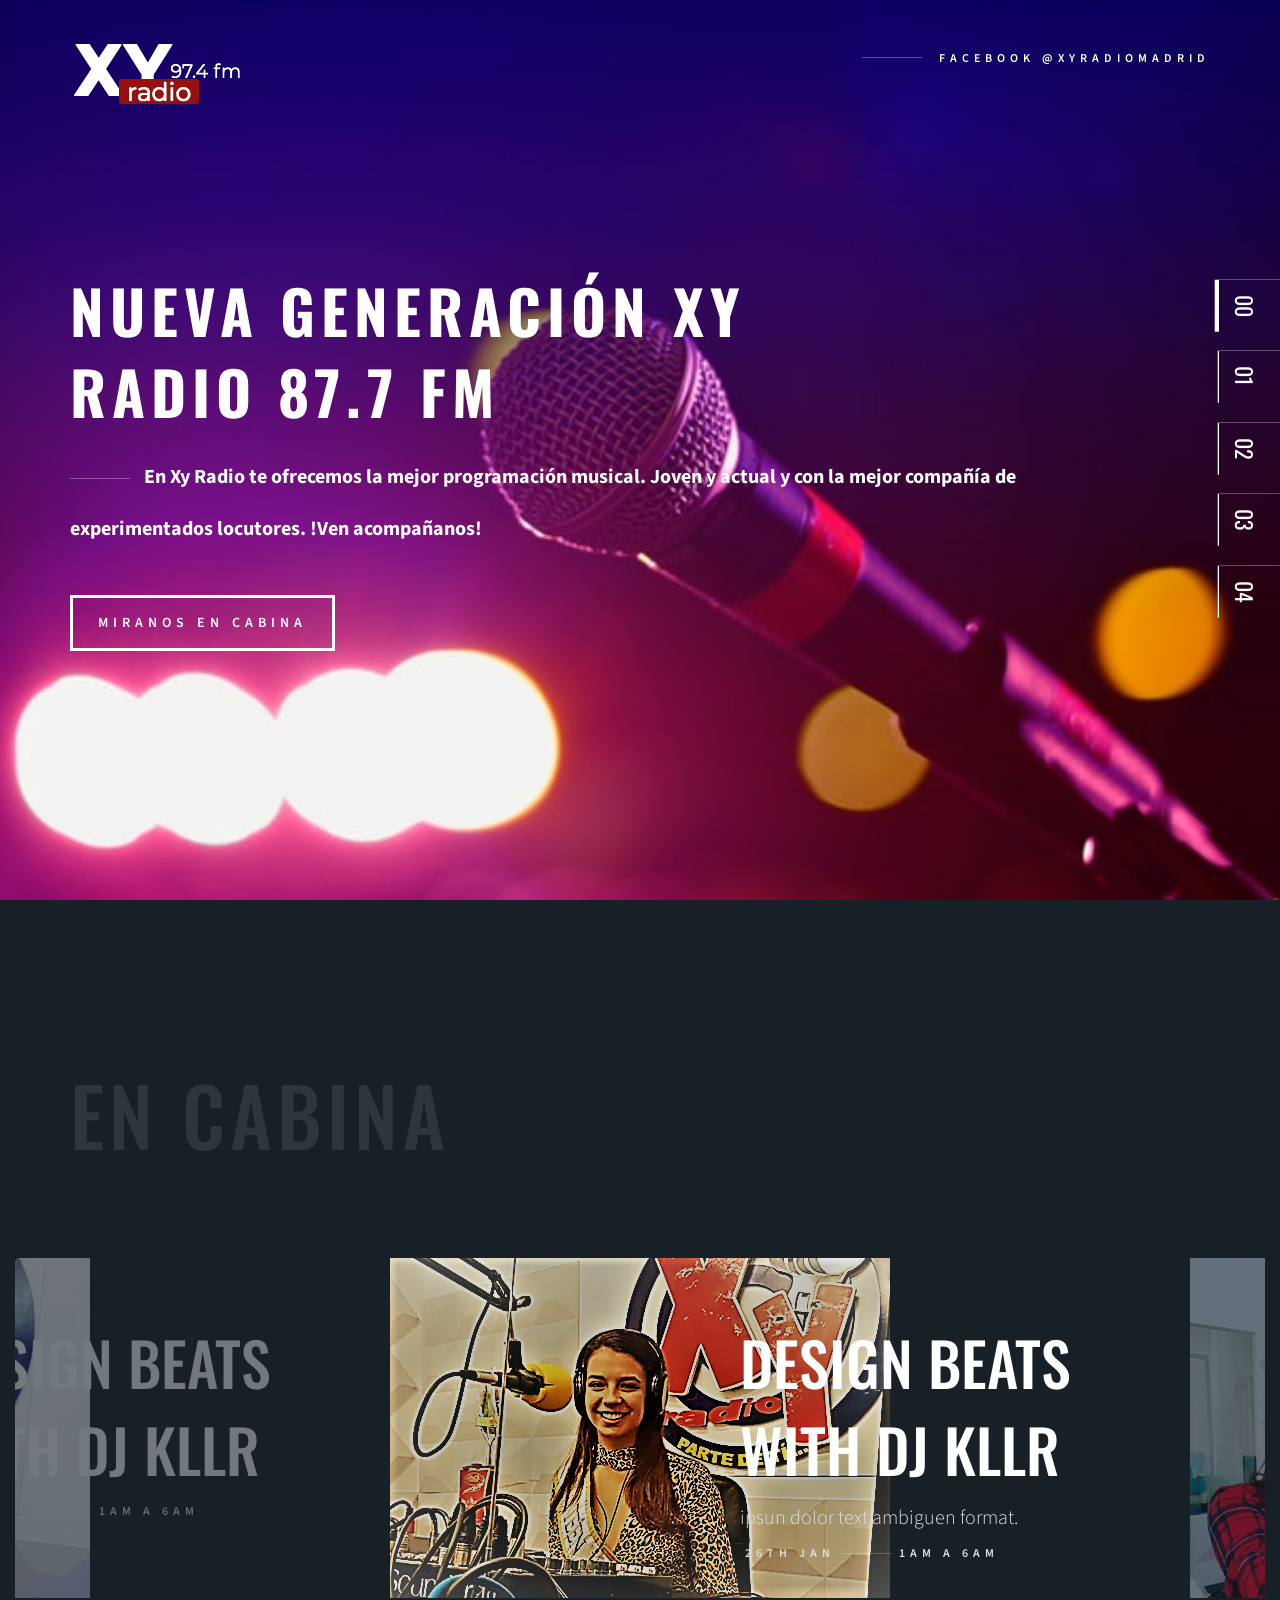
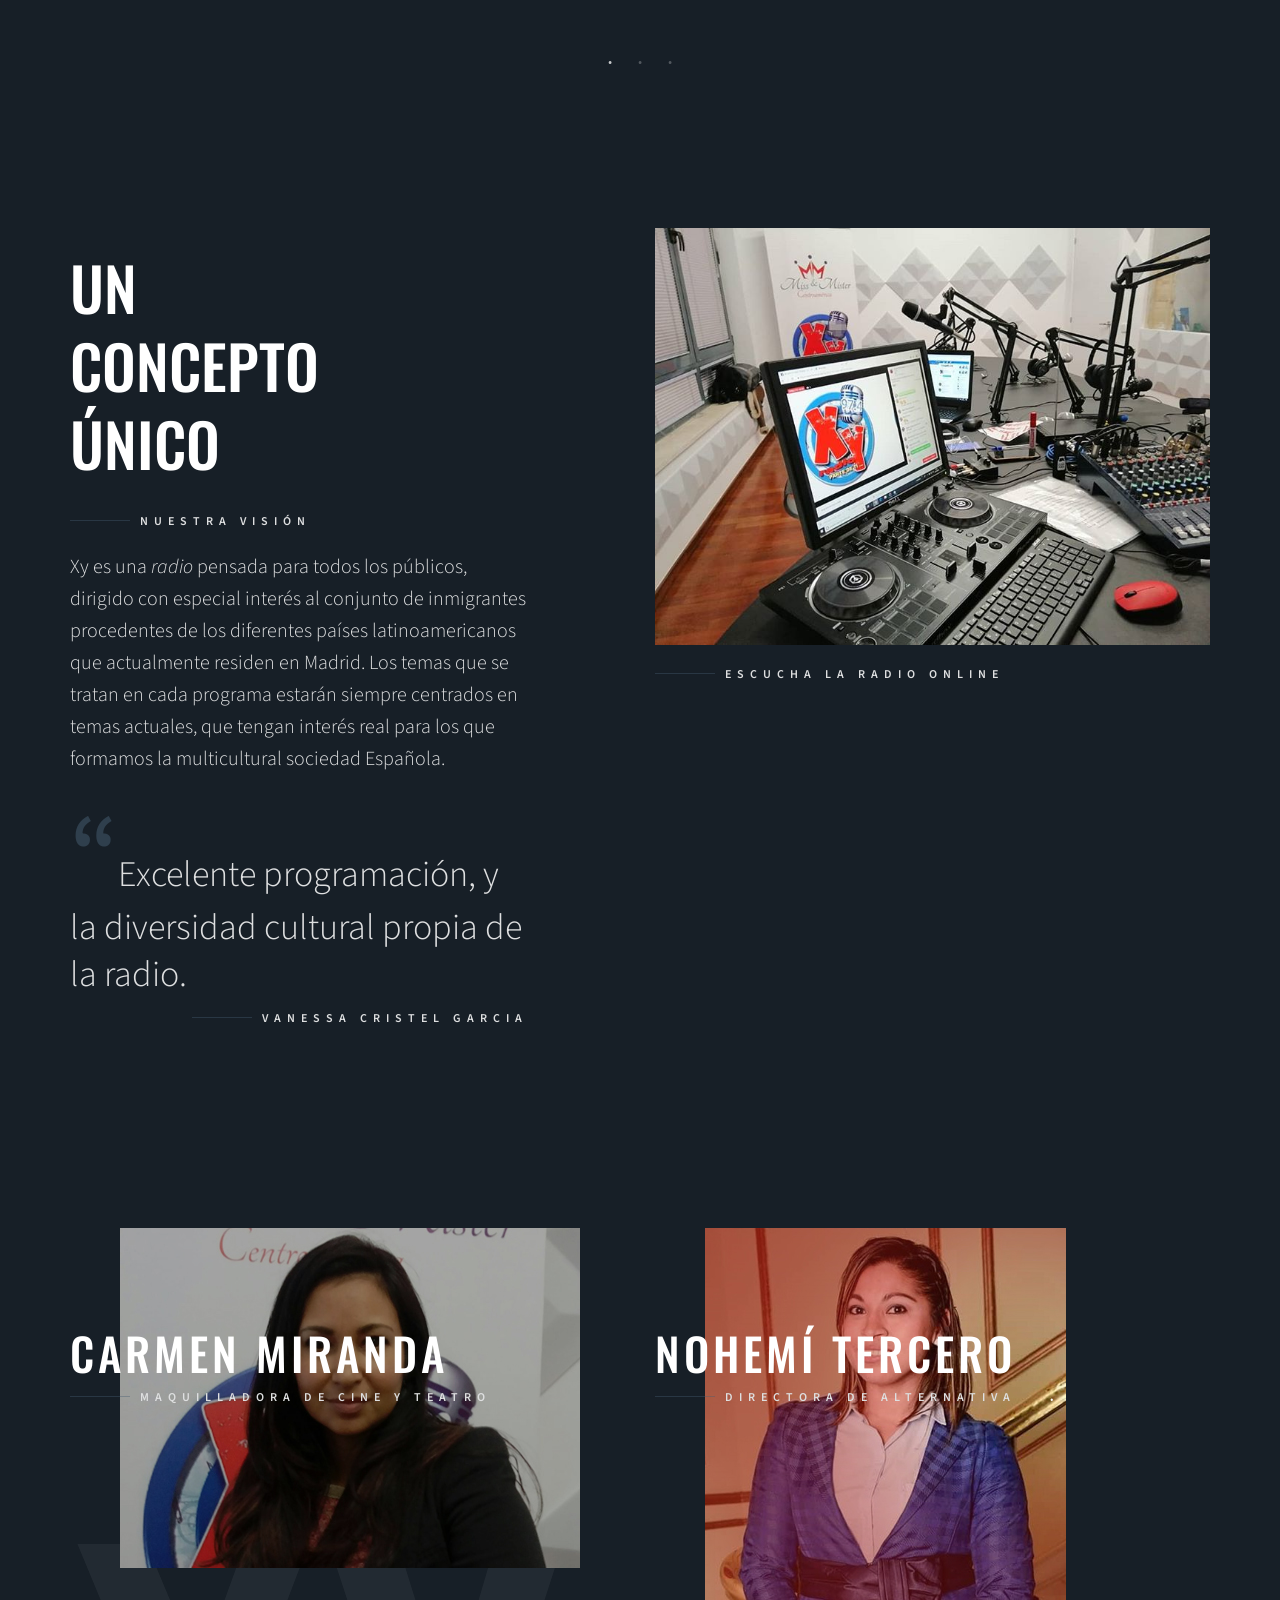
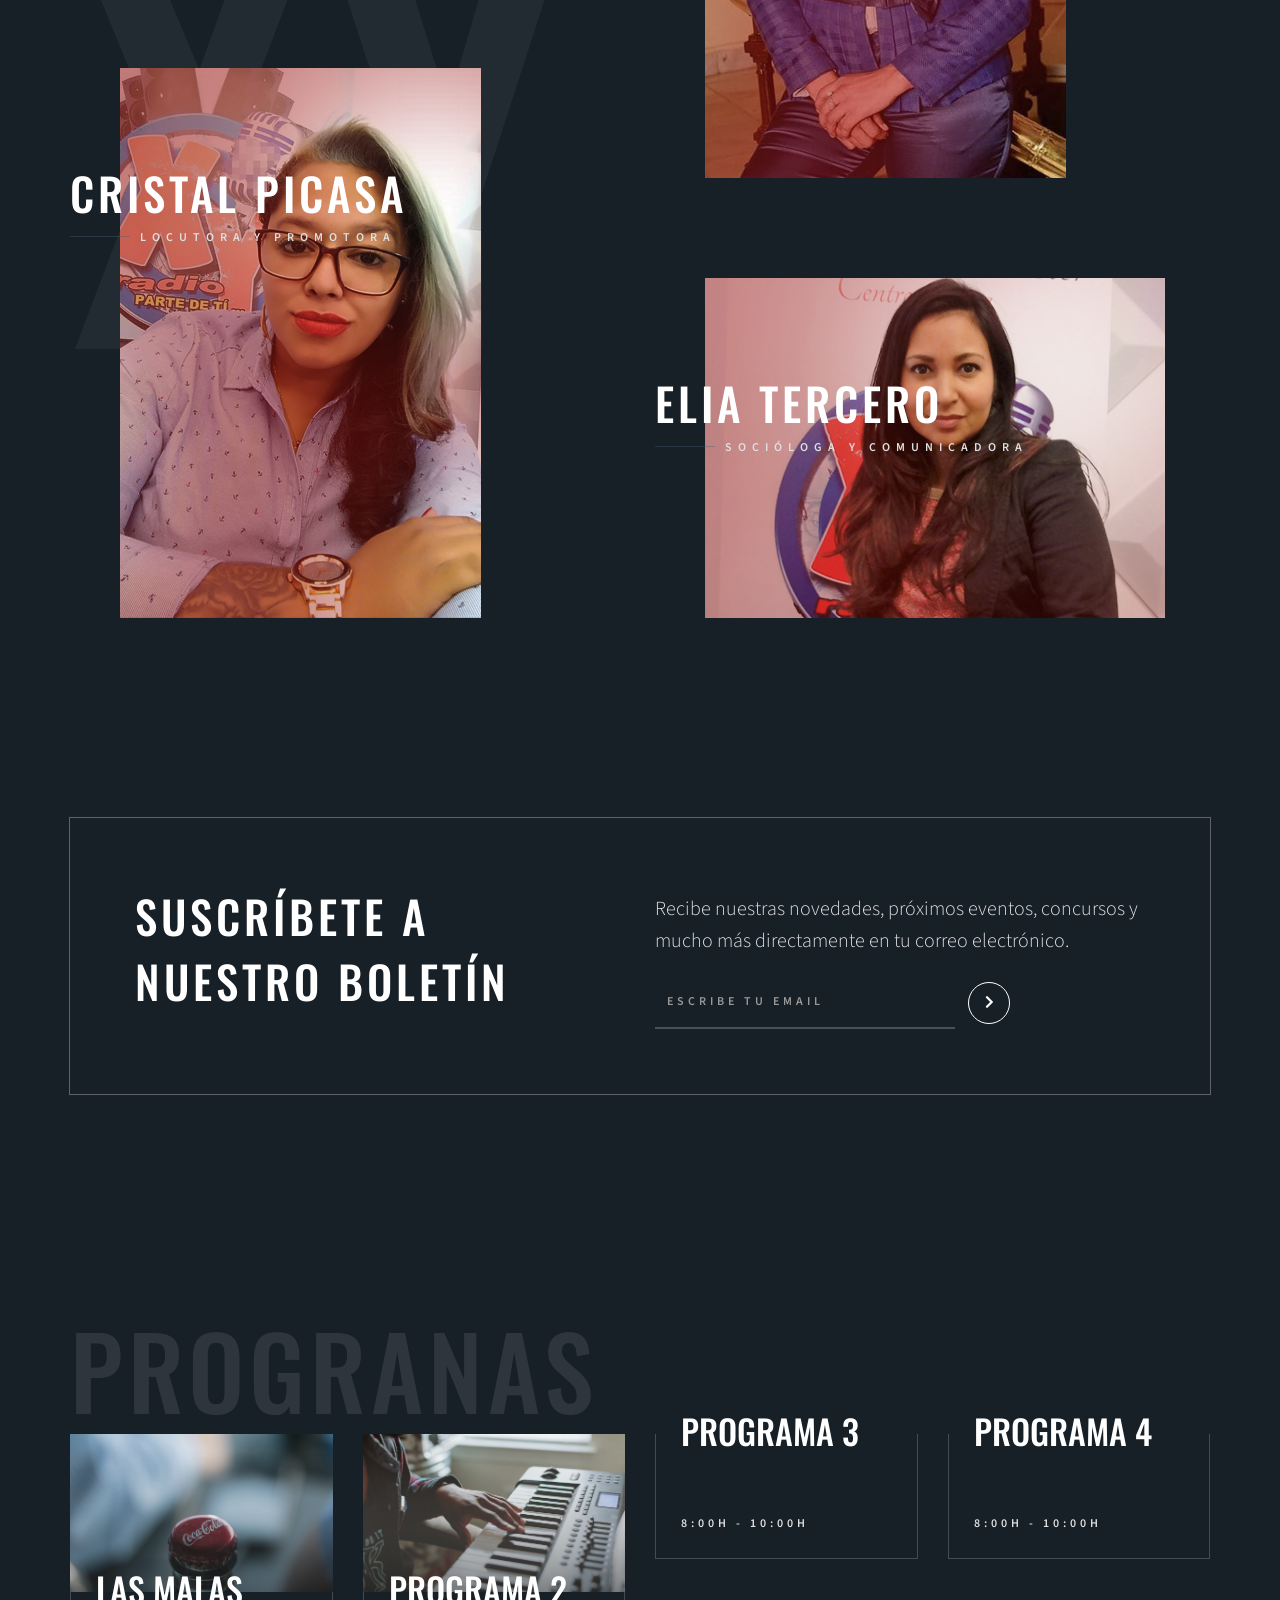
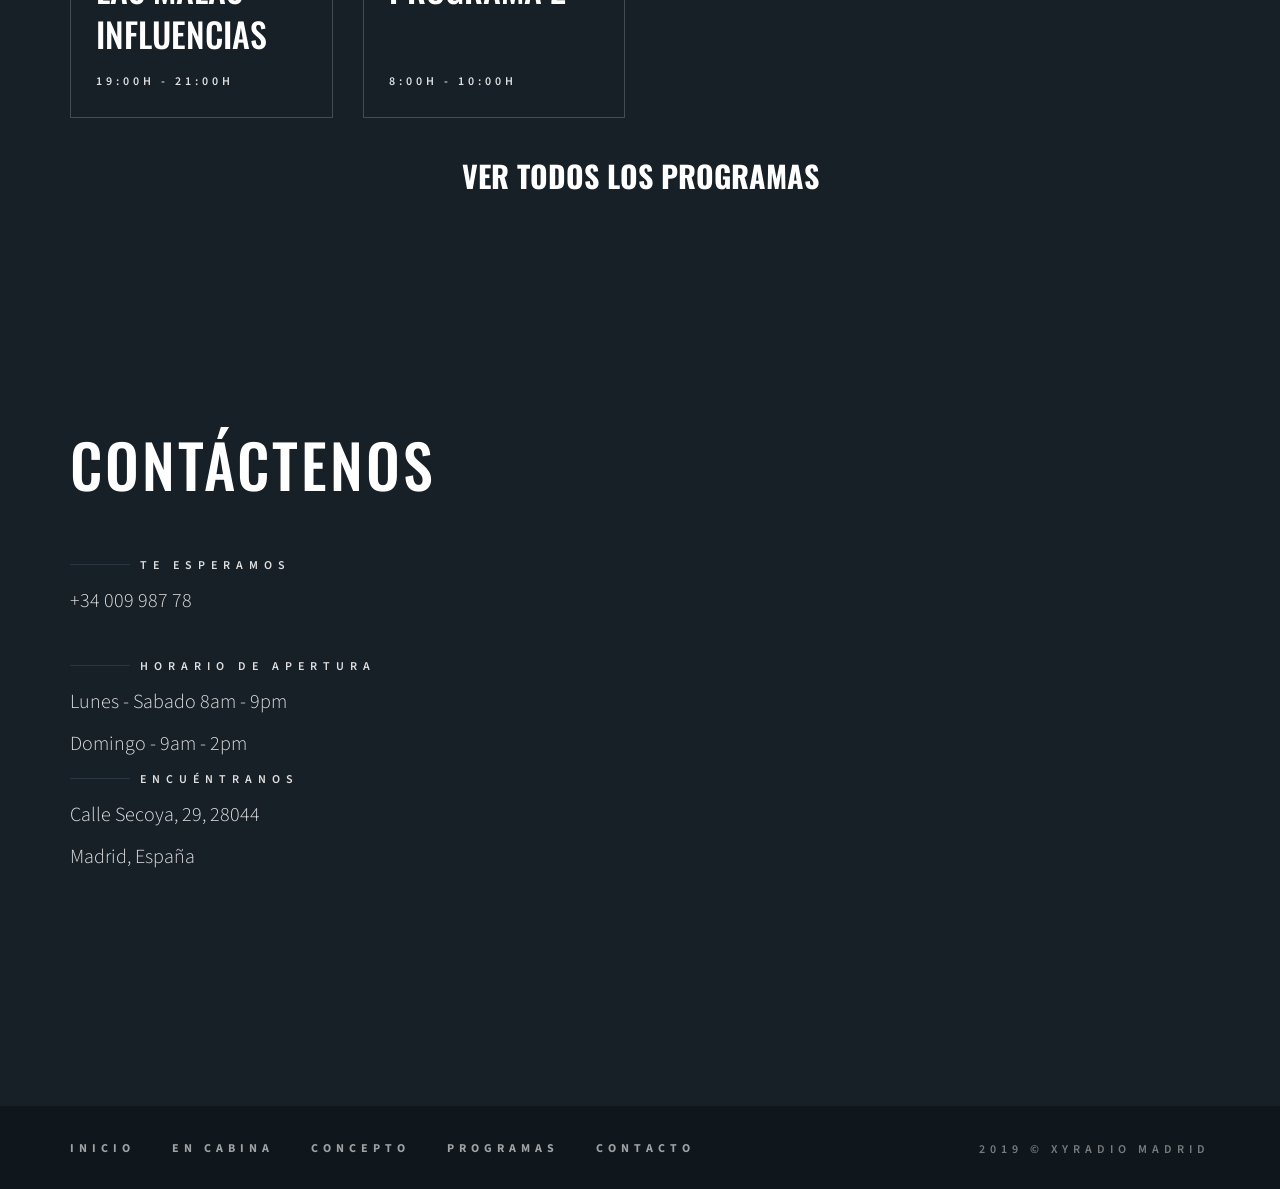
==== index.html @ 4d141efd "Xy Radio Rediseño Web" ====
<!DOCTYPE html>
<html lang="es">
<head>
  <meta charset="utf-8">
  <meta http-equiv="X-UA-Compatible" content="IE=edge">
  <meta name="viewport" content="width=device-width, initial-scale=1">
  <!-- The above 3 meta tags *must* come first in the head; any other head content must come *after* these tags -->

  <title>XY Radio Parte de tí</title>

  <!-- Favicon -->
  <link href="assets/favicon.ico" rel="shortcut icon" />
  <link href="assets/apple-touch-icon.png" rel="apple-touch-icon" />

  <!-- Fonts -->
  <link href="https://fonts.googleapis.com/css?family=Oswald%7CSource+Sans+Pro:300,400,600,700" rel="stylesheet" type="text/css" />
  <link rel="stylesheet" href="https://use.fontawesome.com/releases/v5.7.1/css/all.css" integrity="sha384-fnmOCqbTlWIlj8LyTjo7mOUStjsKC4pOpQbqyi7RrhN7udi9RwhKkMHpvLbHG9Sr" crossorigin="anonymous">

  <!-- CSS -->
  <link href="assets/vendor/bootstrap/css/bootstrap.min.css" rel="stylesheet" />
  <link href="assets/vendor/animsition/animsition.min.css" rel="stylesheet" />
  <link href="assets/vendor/slick/slick.css" rel="stylesheet" />
  <link href="assets/vendor/slick/slick-theme.css" rel="stylesheet" />

  <!-- Main CSS-->
  <link href="assets/css/style.css" rel="stylesheet" />

  <!-- HTML5 shim and Respond.js for IE8 support of HTML5 elements and media queries -->
  <!-- WARNING: Respond.js doesn't work if you view the page via file:// -->
  <!--[if lt IE 9]>
    <script src="https://oss.maxcdn.com/html5shiv/3.7.2/html5shiv.min.js"></script>
    <script src="https://oss.maxcdn.com/respond/1.4.2/respond.min.js"></script>
  <![endif]-->
</head>
<body>
<div class="animsition">

<div class="topbar">
  <div class="container">
    <div class="row">
      <div class="col-sm-4">
        <a href="index.html" class="current logo"><img src="assets/images/logo.png" class="scroll-reveal" alt="XY Radio Parte de tí" /></a>
      </div> <!-- /.col-md-4 -->

      <div class="col-sm-8">
        <a href="https://www.facebook.com/XyRadioMadrid" target="blank" class="next-event-top scroll-reveal">
          Facebook @XyRadioMadrid</a>
      </div> <!-- /.col-md-8 -->
    </div> <!-- /.row -->
  </div> <!-- /.container -->
</div> <!-- /.topbar -->


<nav id="nav-1" class="navbar-fixed-top">
  <ul class="sidebar-nav nav">
    <li>
      <a href="#intro">00</a>
    </li>
    <li>
      <a href="#events" data-scroll>01</a>
    </li>
    <li>
      <a href="#about" data-scroll>02</a>
    </li>
    <li>
      <a href="#news" data-scroll>03</a>
    </li>
    <li>
      <a href="#contact" data-scroll>04</a>
    </li>
  </ul>
</nav>


<section id="intro" class="intro-2" data-parallax="scroll" data-image-src="assets/images/XYRadio-11.jpeg">

  <div class="content">
    <div class="container">
      <h1 class="scroll-reveal">Nueva Generación Xy Radio 87.7 FM</h1>
      <p class="scroll-reveal">
        
        <strong>En Xy Radio te ofrecemos la mejor programación musical. Joven y actual y con la mejor compañía de <br> experimentados locutores. !Ven acompañanos!</strong>

    </p>
      <a href="#events" class="btn btn-home scroll-reveal">Miranos en cabina</a>
    </div> <!-- /.container -->
  </div> <!-- /.content -->

</section> <!-- /#intro -->



<section id="events" class="events-1">

  <div class="container scroll-reveal">
    <h2>En Cabina</h2>
  </div> <!-- /.container -->

  <div class="container-fluid">

    <div class="slider scroll-reveal">

      <div class="slide">
        <div class="event-wrapper">
          <a href="event.html"><img src="assets/images/event1.png" class="img-responsive" alt="" /></a>
          <div class="content">
            <a href="event.html"><h3>Design beats with DJ KLLR</h3></a>
            
            <p> ipsun dolor text ambiguen format.</p>
            
            <p class="date">26th JAN <span></span> 1AM a 6AM</p>
          </div> <!-- /.content -->
        </div> <!-- /.event-wrapper -->
      </div> <!-- /.slide -->

      <div class="slide">
        <div class="event-wrapper">
          <a href="event.html"><img src="assets/images/event2.png" class="img-responsive" alt="" /></a>
          <div class="content">
            <a href="event.html"><h3>Design beats with DJ KLLR</h3></a>
            <p class="date">26th JAN <span></span> 1AM a 6AM</p>
          </div> <!-- /.content -->
        </div> <!-- /.event-wrapper -->
      </div> <!-- /.slide -->

      <div class="slide">
        <div class="event-wrapper">
          <a href="event.html"><img src="assets/images/event3.png" class="img-responsive" alt="" /></a>
          <div class="content">
            <a href="event.html"><h3>Design beats with DJ KLLR</h3></a>
            <p class="date">26th JAN <span></span> 1AM a 6AM</p>
          </div> <!-- /.content -->
        </div> <!-- /.event-wrapper -->
      </div> <!-- /.slide -->

    </div> <!-- /.slider -->

  </div> <!-- /.container-fluid -->
</section> <!-- /#events -->

<section id="about" class="about-1">

  <div class="container">

    <div class="about-intro">
      <div class="row">

        <div class="col-lg-5 col-md-6">
          <h3 class="scroll-reveal">Un concepto único</h3>
          <p class="subtitle scroll-reveal">Nuestra Visión</p>
          <p class="text scroll-reveal">
            
              Xy es una  <em>radio</em> pensada para todos los públicos, dirigido con especial interés al conjunto de inmigrantes procedentes de los diferentes países latinoamericanos que actualmente residen en Madrid. Los temas que se tratan en cada programa estarán siempre centrados en temas actuales, que tengan interés real para los que formamos la multicultural sociedad Española. 
          

              
          </p>
          <p class="quote scroll-reveal"><span>“</span>Excelente programación, y la diversidad cultural propia de la radio. </p>
          <p class="subtitle text-right scroll-reveal">Vanessa Cristel Garcia</p>
        </div> <!-- /.col-md-6 -->

        <div class="col-lg-6 col-lg-offset-1 col-md-6">
          <img src="assets/images/Cabina-xy-radio.jpg" class="img-responsive scroll-reveal" alt="" />
<br/>

          <p class="subtitle scroll-reveal">Escucha la Radio Online</p>
          <p class="scroll-reveal">

            <!--Script Radio-->

           

<!-- BEGINS: AUTO-GENERATED MUSES RADIO PLAYER CODE -->
<script type="text/javascript" src="https://hosted.muses.org/mrp.js"></script>
<script type="text/javascript">
MRP.insert({
'url':'http://37.59.121.120:9830/stream',
'codec':'mp3',
'volume':65,
'autoplay':true,
'jsevents':true,
'buffering':0,
'title':'Xy Radio',
'welcome':'Parte de tí',
'wmode':'transparent',
'skin':'xavi',
'width':250,
'height':95
});
</script>
<!-- ENDS: AUTO-GENERATED MUSES RADIO PLAYER CODE -->




            <!--fin script radio-->
          </p>
        </div> <!-- /.col-md-6 -->

      </div> <!-- /.row -->
    </div> <!-- /.about-intro -->


    <div class="staff">

      <h2 class="background-text scroll-reveal">XY</h2>

      <div class="row">
        <div class="col-sm-6">

          <div class="staff-member">
            <img src="assets/images/staff1.jpg" class="img-responsive scroll-reveal" alt="" />
            <div class="content scroll-reveal">
              <h3>Carmen Miranda</h3>
              <p class="subtitle">Maquilladora de cine y teatro</p>
              <ul class="social list-inline list-unstyled">
                <li><a href="#"><i class="fa fa-facebook"></i></a></li>
                <li><a href="#"><i class="fa fa-twitter"></i></a></li>
                <li><a href="#"><i class="fa fa-instagram"></i></a></li>
              </ul>
            </div> <!-- /.content -->
          </div> <!-- /.staff-member -->

          <div class="staff-member">
            <img src="assets/images/staff3.jpg" class="img-responsive scroll-reveal" alt="" />
            <div class="content scroll-reveal">
              <h3>Cristal Picasa</h3>
              <p class="subtitle">Locutora y promotora</p>
              <ul class="social list-inline list-unstyled">
                <li><a href="#"><i class="fa fa-facebook"></i></a></li>
                <li><a href="#"><i class="fa fa-twitter"></i></a></li>
                <li><a href="#"><i class="fa fa-instagram"></i></a></li>
              </ul>
            </div> <!-- /.content -->
          </div> <!-- /.staff-member -->

        </div> <!-- /.col-sm-6 -->

        <div class="col-sm-6">

          <div class="staff-member">
            <img src="assets/images/staff2.jpg" class="img-responsive scroll-reveal" alt="" />
            <div class="content scroll-reveal">
              <h3>Nohemí Tercero</h3>
              <p class="subtitle">Directora de  Alternativa</p>
              <ul class="social list-inline list-unstyled">
                <li><a href="#"><i class="fa fa-facebook">.</i></a></li>
                <li><a href="#"><i class="fa fa-twitter"></i></a></li>
                <li><a href="#"><i class="fa fa-instagram"></i></a></li>
              </ul>
            </div> <!-- /.content -->
          </div> <!-- /.staff-member -->

          <div class="staff-member">
            <img src="assets/images/staff4.jpg" class="img-responsive scroll-reveal" alt="" />
            <div class="content scroll-reveal">
              <h3>Elia Tercero</h3>
              <p class="subtitle">Socióloga y comunicadora</p>
              <ul class="social list-inline list-unstyled">
                <li><a href="#"><i class="fa fa-facebook"></i></a></li>
                <li><a href="#"><i class="fa fa-twitter"></i></a></li>
                <li><a href="#"><i class="fa fa-instagram"></i></a></li>
              </ul>
            </div> <!-- /.content -->
          </div> <!-- /.staff-member -->

        </div> <!-- /.col-sm-6 -->

      </div> <!-- /.row -->

    </div> <!-- /.staff -->
  </div> <!-- /.container -->
</section> <!-- /#about -->



<div class="container">
  <div class="newsletter">
    <div class="row">

      <div class="col-md-6">
        <h3 class="scroll-reveal">Suscríbete a nuestro boletín</h3>
      </div> <!-- /.col-md-6 -->

      <div class="col-md-6">
        <div class="content scroll-reveal">
          <p>Recibe nuestras novedades, próximos eventos, concursos y mucho más directamente en tu correo electrónico.  </p>
          <form class="form-inline">
            <input type="email" class="form-control" id="email" placeholder="Escribe tu email">
            <button class="btn btn-circle"><i class="fa fa-chevron-right"></i></button>
          </form>
        </div> <!-- /.content -->
      </div> <!-- /.col-md-6 -->

    </div> <!-- /.row -->
  </div> <!-- /.newsletter -->
</div> <!-- /.container -->



<section id="news">
  <div class="container">

    <h2 class="scroll-reveal">Progranas</h2>

    <div class="row">

      <div class="col-md-3 col-sm-6">
        <div class="news-post">
          <a href="single-post.html"><img src="assets/images/news1.jpg" class="img-responsive scroll-reveal" alt="" /></a>
          <div class="content scroll-reveal">
            <h3><a href="single-post.html">Las Malas Influencias</a></h3>
            <!--<p class="text">Banjo tote bag bicycle rights, High Life sartorial cray craft beer whatever street art fap.</p>-->
            <p class="date">19:00H - 21:00H</p>
          </div> <!-- /.post-content -->
        </div> <!-- /.news-post -->
      </div> <!-- /.col-md-3 -->

      <div class="col-md-3 col-sm-6">
        <div class="news-post">
          <a href="single-post.html"><img src="assets/images/news2.jpg" class="img-responsive scroll-reveal" alt="" /></a>
          <div class="content scroll-reveal">
            <h3><a href="single-post.html">Programa 2</a></h3>
            <!--<p class="text">Banjo tote bag bicycle rights, High Life sartorial cray craft beer whatever street art fap.</p>-->
            <p class="date">8:00H - 10:00H</p>
          </div> <!-- /.post-content -->
        </div> <!-- /.news-post -->
      </div> <!-- /.col-md-3 -->

      <div class="col-md-3 col-sm-6">
        <div class="news-post">
          <a href="single-post.html"><img src="assets/images/news3.jpg" class="img-responsive scroll-reveal" alt="" /></a>
          <div class="content scroll-reveal">
            <h3><a href="single-post.html">Programa 3</a></h3>
            <!--<p class="text">Banjo tote bag bicycle rights, High Life sartorial cray craft beer whatever street art fap.</p>-->
            <p class="date">8:00H - 10:00H</p>
          </div> <!-- /.post-content -->
        </div> <!-- /.news-post -->
      </div> <!-- /.col-md-3 -->

      <div class="col-md-3 col-sm-6">
        <div class="news-post">
          <a href="single-post.html"><img src="assets/images/news4.jpg" class="img-responsive scroll-reveal" alt="" /></a>
          <div class="content scroll-reveal">
            <h3><a href="single-post.html">Programa 4</a></h3>
            <!--<p class="text">Banjo tote bag bicycle rights, High Life sartorial cray craft beer whatever street art fap.</p>-->
            <p class="date">8:00H - 10:00H</p>
          </div> <!-- /.post-content -->
        </div> <!-- /.news-post -->
      </div> <!-- /.col-md-3 -->
    </div> <!-- /.row -->
  </div> <!--/.container -->
  <p>&nbsp</p>
<p style=""><a class="mas-programas" href="#">Ver todos los programas</a></p> 

</section> <!-- /#news -->



<section id="contact">
  <div class="container">

    <h2 class="scroll-reveal">Contáctenos</h2>

    <div class="row">

      <div class="col-lg-4 col-md-5">

        <div class="contact-info scroll-reveal">
          <p class="subtitle">Te esperamos</p>
          <p><hola@xyradio class="es"></hola@xyradio></p>
          <p>+34 009 987 78</p>
          <ul class="social list-inline list-unstyled">
            <li><a href="#"><i class="fa fa-facebook"></i></a></li>
            <li><a href="#"><i class="fa fa-twitter"></i></a></li>
            <li><a href="#"><i class="fa fa-instagram"></i></a></li>
          </ul>
        </div> <!-- /.contact-info -->

        <div class="contact-info scroll-reveal">
          <p class="subtitle">Horario de apertura</p>
          <p>Lunes - Sabado   8am - 9pm</p>
          <p>Domingo - 9am - 2pm</p>
        </div> <!-- /.contact-info -->

        <div class="contact-info scroll-reveal">
          <p class="subtitle">Encuéntranos</p>
          <p>Calle Secoya, 29, 28044</p>
          <p>Madrid, España</p>
        </div> <!-- /.contact-info -->

      </div> <!-- /.col-md-5 -->

      <div class="col-lg-8 col-md-7 scroll-reveal">
        <!-- Map -->
        <div id="map"></div>
      </div>

    </div> <!-- /.row -->
  </div> <!-- /.container -->
</section> <!-- /#contact -->


<footer>
  <div class="container">
    <div class="row">
      <div class="col-md-8">
        <ul class="list-inline list-unstyled scroll-reveal">
          <li><a href="#intro">Inicio</a></li>
          <li><a href="#events">En Cabina</a></li>
          <li><a href="#about">concepto</a></li>
          <li><a href="#news">Programas</a></li>
          <li><a href="#contact">Contacto</a></li>
        </ul>
      </div> <!-- /.col-md-8 -->
      <div class="col-md-4">
        <p class="copyright scroll-reveal">2019 &copy; XyRadio Madrid</p>
      </div> <!-- /.col-md-4 -->
    </div> <!-- /.row -->
  </div> <!-- /.container -->
</footer>

</div> <!-- /.animsition -->

<script src="assets/js/jquery-2.2.4.min.js"></script>
<script src="assets/vendor/animsition/animsition.min.js"></script>
<script src="assets/vendor/bootstrap/js/bootstrap.min.js"></script>
<script src="assets/vendor/scrollreveal/scrollreveal.min.js"></script>
<script src="assets/vendor/parallax/parallax.min.js"></script>
<script src="assets/vendor/jquery-smooth-scrolling/jquery.smoothscroll.min.js"></script>
<script src="assets/vendor/slick/slick.min.js"></script>
<script src="https://maps.googleapis.com/maps/api/js?key=&sensor=false&extension=.js"></script>
<script src="assets/js/map.js"></script>
<script src="assets/js/scripts.js"></script>

</body>
</html>
---- assets/css/style.css ----
/*
Template Name: BA:R
Theme URI: http://wearekllr.com/demos/ba-r
Author: KLLR
Author URI: http://themes.wearekllr.com/
Description: HTML template for bars, clubs and coffee-shops
Version: 1.0
Support: https://kllr.ticksy.com
*/
/*--------------------------------------------------------------
>>> TABLE OF CONTENTS:
----------------------------------------------------------------
01. Base
  01.1 Typography
  01.2 Buttons
  01.3 Forms
02. Components
  02.1 Generic
  02.2 Topbar
  02.3 Main Navigation
  02.4 Newsletter
03. Layout
  03.1 Intro
  03.2 Events
  03.3 About
  03.4 News
  03.5 Contact
  03.6 Footer
  03.7 Event Single
  03.8 Post Single
04. Media Queries
--------------------------------------------------------------*/
/*--------------------------------------------------------------
01. Base
--------------------------------------------------------------*/
body {
  background-color: #171f27; }

/*
* 01.1 Typography
*/
body {
  font-family: 'Source Sans Pro', sans-serif; }

h1, h2, h3 {
  color: #fff; }

p {
  color: #dedfe0; }

h1, h2 {
  font-family: 'Oswald', sans-serif;
  text-transform: uppercase; }

h1 {
  font-family: 'Oswald', sans-serif;
  font-size: 70px;
  font-weight: 700;
  letter-spacing: 6px;
  line-height: 90px; }

h2 {
  font-size: 100px;
  letter-spacing: 5px;
  opacity: 0.1; }

p {
  font-size: 20px;
  font-weight: 300;
  line-height: 1.6em; }

a:hover {
  text-decoration: none; }

.subtitle {
  font-size: 12px;
  font-weight: 600;
  text-transform: uppercase;
  letter-spacing: 6px; }
  .subtitle::before {
    background-color: #475d70;
    display: inline-block;
    content: "";
    width: 60px;
    height: 1px;
    margin-right: 10px;
    margin-bottom: 4px;
    opacity: 0.4; }

a {
  color: #fff;
  text-decoration: none; }

/*
* 01.2 Buttons
*/
.btn {
  font-size: 14px;
  font-weight: 600;
  letter-spacing: 5px;
  text-transform: uppercase;
  border-radius: 0;
  padding: 15px 25px;
  transition: all ease-in-out 300ms;
  -webkit-transition: all ease-in-out 300ms; }

.btn-home {
  background-color: transparent;
  border: 3px solid #fff; }
  .btn-home:hover {
    background-color: #fff;
    color: #171f27; }

.btn-event {
  background-color: #28CAD6;
  padding: 15px 30px;
  font-weight: 400; }

.btn-category {
  background-color: #28cad6;
  padding: 10px 20px;
  font-weight: 400px; }

.btn-circle {
  background-color: transparent;
  text-align: center;
  border-radius: 50%;
  border: 1px solid #fff;
  display: inline-block;
  width: 42px;
  height: 42px;
  padding: 10px 0 0 0; }
  .btn-circle i {
    color: #fff;
    font-size: 14px; }
  .btn-circle:hover {
    background-color: #fff; }
    .btn-circle:hover i {
      color: #171f27; }

/*
 * 01.3 Forms
 */
.form-control {
  color: #fff;
  font-size: 16px;
  background-color: transparent;
  border-radius: 0;
  -webkit-box-shadow: none;
  box-shadow: none; }

input.form-control {
  height: 52px; }

/*--------------------------------------------------------------
02. Components
--------------------------------------------------------------*/
/*
 * 02.1 Generic
 */
br {
  margin: 20px;
  display: block;
  line-height: 20px;
  content: ""; }

.slide {
  background-size: cover; }

/*
 * 02.2 Topbar
 */
.topbar {
  position: fixed;
  z-index: 1000;
  top: 40px;
  left: 0;
  right: 0; }

.next-event-top {
  font-size: 12px;
  font-weight: 600;
  letter-spacing: 5px;
  text-transform: uppercase;
  text-align: right;
  margin-top: 10px;
  display: block; }
  .next-event-top::before {
    background-color: #fff;
    display: inline-block;
    content: "";
    width: 60px;
    height: 1px;
    margin-right: 10px;
    margin-bottom: 4px;
    opacity: 0.3; }

a.next-event-top {
  text-shadow: 1px 1px 0 rgba(0, 0, 0, 0.15); }
  a.next-event-top:hover {
    color: #fff; }

/*
* 02.3 Main Navigation
*/
/* nav 1 */
#nav-1 {
  top: 30%;
  right: 0;
  left: auto; }

.sidebar-nav {
  right: 0;
  padding: 0; }
  .sidebar-nav li {
    -webkit-transform: rotate(90deg);
    transform: rotate(90deg); }

.sidebar-nav li a {
  font-family: 'Oswald', sans-serif;
  font-size: 22px;
  display: block;
  padding-left: 15px;
  padding-right: 15px;
  padding-top: 30px;
  padding-bottom: 10px;
  margin: 0;
  opacity: 0.4;
  box-shadow: 0 1px 0 0 #fff;
  -webkit-transition: box-shadow ease-in-out 150ms;
  transition: box-shadow ease-in-out 150ms; }

.sidebar-nav li a:hover,
.sidebar-nav li.active a {
  color: #fff;
  background-color: transparent;
  box-shadow: 0 4px 0 0 #fff;
  opacity: 1; }

.sidebar-nav li a:active,
.sidebar-nav li a:focus {
  text-decoration: none; }

/* nav 2 */
#nav-2 {
  background-color: transparent;
  border: none;
  text-align: center;
  position: absolute;
  z-index: 1000;
  left: 0;
  right: 0; }
  #nav-2 .navbar-nav > li > a {
    color: #fff;
    font-size: 12px;
    font-weight: 600;
    letter-spacing: 5px;
    text-transform: uppercase;
    transition: all ease-in-out 300ms;
    -webkit-transition: all ease-in-out 300ms; }
    #nav-2 .navbar-nav > li > a:hover {
      opacity: 0.6; }
  #nav-2 .nav > li > a {
    padding: 30px 25px; }
  #nav-2 .logo {
    margin-top: 40px;
    margin-bottom: 30px; }
  #nav-2 ul.nav.navbar-nav {
    border-top: 1px solid rgba(255, 255, 255, 0.2); }

@media (min-width: 768px) {
  #nav-2.navbar .navbar-nav {
    display: inline-block;
    float: none; }
  #nav-2.navbar .navbar-collapse {
    text-align: center; } }
/*
 * 02.4 Newsletter
 */
.newsletter {
  box-shadow: 0 0 0 1px rgba(255, 255, 255, 0.3);
  padding: 65px; }
  .newsletter h3 {
    color: #fff;
    font-family: 'Oswald', sans-serif;
    font-size: 45px;
    line-height: 1.45em;
    letter-spacing: 4px;
    text-transform: uppercase;
    margin: 0; }
  .newsletter p {
    margin-top: 10px;
    margin-bottom: 20px; }
  .newsletter .btn-circle {
    padding-top: 0;
    padding-left: 5px; }
  .newsletter .form-control {
    color: #fff;
    background-color: transparent;
    font-size: 12px;
    font-weight: 600;
    letter-spacing: 4px;
    text-transform: uppercase;
    border-radius: 0;
    border: none;
    border-bottom: 2px solid #45505b; }
    .newsletter .form-control:focus {
      box-shadow: none; }
  .newsletter input.form-control {
    width: 300px;
    margin-right: 10px; }

/*--------------------------------------------------------------
03. Layout
--------------------------------------------------------------*/
/*
* 03.1 Intro
*/
#intro {
  height: 100vh;
  position: relative; }

.intro-1 {
  background-size: cover;
  text-align: center;
  display: -webkit-box;
  display: -ms-flexbox;
  display: flex;
  display: -webkit-flex;
  -webkit-box-orient: vertical;
  -webkit-box-direction: normal;
  -ms-flex-direction: column;
  flex-direction: column; }
  .intro-1 h1 {
    font-size: 50px;
    line-height: 1.4em;
    margin-bottom: 30px; }
  .intro-1 .content {
    margin: auto auto;
    width: 80%; }
    .intro-1 .content p {
      color: #fff;
      width: 70%;
      margin-left: auto;
      margin-right: auto; }

.intro-2 {
  background-size: cover; }
  .intro-2 .content {
    position: relative;
    top: 50%;
    -webkit-transform: translateY(-50%);
    -ms-transform: translateY(-50%);
    transform: translateY(-50%); }
  .intro-2 h1 {
    font-size: 60px;
    line-height: 1.35em;
    width: 70%;
    margin-bottom: 30px; }
  .intro-2 p {
    color: #fff; }
    .intro-2 p:before {
      background-color: rgba(255, 255, 255, 0.3);
      display: inline-block;
      content: "";
      width: 60px;
      height: 1px;
      margin-right: 10px;
      margin-bottom: 4px; }
  .intro-2 .btn {
    margin-top: 40px; }

/*
* 03.2 Events
*/
#events {
  padding-top: 150px;
  padding-bottom: 50px;
  position: relative; }
  #events h2 {
    font-size: 80px;
    margin-bottom: 100px; }

.event-wrapper {
  position: relative; }
  .event-wrapper .content {
    width: 80%;
    position: absolute;
    top: 40px;
    right: -250px; }
  .event-wrapper h3 {
    font-family: 'Oswald', sans-serif;
    font-size: 60px;
    line-height: 1.45em;
    text-transform: uppercase; }
  .event-wrapper .date {
    font-size: 12px;
    font-weight: 600;
    letter-spacing: 5px;
    text-transform: uppercase;
    margin-left: 5px; }
    .event-wrapper .date span {
      background-color: rgba(255, 255, 255, 0.2);
      width: 50px;
      height: 1px;
      display: inline-block;
      margin-bottom: 3px; }
  .event-wrapper img {
    margin-bottom: 50px; }

/* slider */
.slick-slide {
  opacity: 0.4;
  margin-left: 150px;
  margin-right: 150px; }

.slick-slide.slick-current {
  opacity: 1; }

.slick-dots li.slick-active button:before {
  color: #fff; }

.slick-dots li button:before {
  color: #fff;
  font-size: 12px; }

/*
 * 03.3 About
 */
#about {
  padding-top: 100px;
  padding-bottom: 100px; }
  #about h2 {
    margin-bottom: 50px; }

.about-intro h3 {
  font-family: 'Oswald', sans-serif;
  color: #fff;
  font-size: 60px;
  line-height: 1.3em;
  text-transform: uppercase;
  width: 70%;
  margin-bottom: 30px; }
.about-intro .subtitle {
  margin-bottom: 20px; }
.about-intro .text {
  margin-bottom: 30px; }
.about-intro .quote {
  font-size: 36px;
  font-weight: 300;
  line-height: 1.3em; }
  .about-intro .quote span {
    color: #2f3f4D;
    font-size: 100px;
    font-weight: 600;
    line-height: 1em; }
.about-intro img {
  /*margin-top: 110px;
  margin-bottom: 60px;*/ }

/* staff */
.staff {
  position: relative;
  margin-top: 180px; }
  .staff .background-text {
    position: absolute;
    font-size: 500px;
    opacity: 0.05;
    top: 200px; }

.staff-member {
  position: relative; }
  .staff-member img {
    margin-bottom: 100px;
    padding-left: 50px; }
  .staff-member .content {
    position: absolute;
    top: 80px; }
  .staff-member h3 {
    color: #fff;
    font-family: 'Oswald', sans-serif;
    font-size: 45px;
    letter-spacing: 4px;
    text-transform: uppercase; }
  .staff-member p,
  .staff-member ul {
    display: inline-block; }
  .staff-member ul {
    margin-left: 12px; }

/*
 * 03.4 News
 */
#news {
  padding-top: 200px;
  position: relative; }
  #news h2 {
    font-size: 100px; }

.news-post a {
  color: #fff; }
.news-post .content {
  padding: 80px 25px 15px 25px;
  border: 1px solid rgba(255, 255, 255, 0.2);
  border-top: none;
  position: relative; }
.news-post h3 {
  font-family: 'Oswald', sans-serif;
  font-size: 34px;
  text-transform: uppercase;
  line-height: 1.3em;
  top: -45px;
  position: absolute; }
.news-post .text {
  font-size: 18px;
  margin-bottom: 25px; }
.news-post .date {
  font-size: 12px;
  font-weight: 600;
  letter-spacing: 4px;
  text-transform: uppercase; }

/*
 * 03.5 Contact
 */
#contact {
  padding-top: 200px;
  padding-bottom: 150px; }
  #contact h2 {
    font-size: 60px;
    letter-spacing: 3px;
    line-height: 1.4em;
    opacity: 1;
    width: 40%;
    margin-bottom: 50px; }

.contact-info a:hover {
  color: #fff;
  opacity: 0.7; }

/* map */
#map {
  height: 400px;
  width: 555px; }

.gm-style-iw * {
  display: block;
  width: 100%; }

.gm-style-iw h4, .gm-style-iw p {
  margin: 0;
  padding: 0; }

.gm-style-iw a {
  color: #4272db; }

/*
 * 03.6 Footer
 */
footer {
  background-color: #10171c;
  font-size: 12px;
  font-weight: 700;
  letter-spacing: 5px;
  text-transform: uppercase;
  padding-top: 34px;
  padding-bottom: 20px; }
  footer li {
    margin-right: 20px; }
  footer a {
    opacity: 0.6;
    transition: all ease-in-out 300ms;
    -webkit-transition: all ease-in-out 300ms; }
    footer a:hover {
      color: #fff;
      opacity: 1; }

.copyright {
  font-size: 12px;
  font-weight: 600;
  letter-spacing: 5px;
  text-align: right;
  opacity: 0.5; }

/*
 * 03.7 Event Single
 */
.event-single {
  padding-top: 200px;
  padding-bottom: 150px; }

.event-intro h1 {
  text-align: center;
  margin-top: -45px; }
.event-intro img {
  margin-left: auto;
  margin-right: auto; }

.event-info {
  padding: 60px 0px; }
  .event-info p {
    font-size: 12px;
    font-weight: 600;
    text-transform: uppercase;
    letter-spacing: 6px;
    display: inline-block;
    margin-bottom: 2px;
    margin-right: 20px; }
  .event-info i {
    color: #2f3f4d;
    margin-right: 4px;
    font-size: 20px; }

.event-description p:first-child {
  margin-bottom: 30px; }

.next-event {
  margin-top: 100px;
  position: relative; }
  .next-event img {
    margin-left: auto;
    margin-right: auto; }
  .next-event .content {
    position: absolute;
    top: 40px;
    right: 50%; }
  .next-event .btn-circle {
    padding-left: 5px; }
  .next-event p {
    font-size: 12px;
    font-weight: 600;
    text-transform: uppercase;
    letter-spacing: 6px;
    margin-left: 15px;
    display: inline-block; }
  .next-event h3 {
    font-family: 'Oswald', sans-serif;
    font-size: 60px;
    letter-spacing: 5px;
    text-transform: uppercase;
    opacity: 0.3;
    z-index: 10;
    position: relative; }

/*
 * 03.8 Post Single
 */
.single-post {
  padding-top: 200px;
  padding-bottom: 150px; }
  .single-post h1 {
    font-size: 60px;
    margin-top: 120px; }

.post-info p {
  font-size: 14px;
  font-weight: 600;
  letter-spacing: 5px;
  text-transform: uppercase; }
.post-info .btn-category {
  margin-top: 15px; }

.post-text {
  margin-top: 50px; }
  .post-text p {
    margin-bottom: 25px; }

.post-nav {
  margin-top: 70px; }
  .post-nav .btn-circle {
    padding-left: 5px; }
  .post-nav p {
    font-size: 12px;
    font-weight: 600;
    text-transform: uppercase;
    letter-spacing: 6px;
    margin-left: 15px;
    display: inline-block; }
  .post-nav .right p {
    margin-left: 0;
    margin-right: 15px; }
  .post-nav h3 {
    font-family: 'Oswald', sans-serif;
    font-size: 60px;
    letter-spacing: 5px;
    text-transform: uppercase;
    opacity: 0.3;
    z-index: 10;
    position: relative; }
  .post-nav > div {
    display: inline-block;
    opacity: 0.7; }

.single-post .comments {
  margin-top: 90px; }
  .single-post .comments .form-control {
    margin-bottom: 30px; }
.single-post .comment {
  margin-top: 85px; }
  .single-post .comment .text {
    font-size: 16px; }

.comments h3 {
  font-size: 30px;
  margin-bottom: 40px; }

.comment .media-heading {
  color: #fff;
  font-size: 20px; }
.comment .time {
  font-size: 13px;
  letter-spacing: 3px;
  text-transform: uppercase; }
.comment .media-body {
  padding-left: 10px; }
.comment .text {
  margin-top: 20px; }
.comment .btn {
  padding: 12px 18px;
  margin-top: 20px; }

/*--------------------------------------------------------------
04. Media Queries
--------------------------------------------------------------*/
@media only screen and (max-width: 1200px) {
  .intro-2 h1 {
    width: 100%; }

  .about-intro h3 {
    width: 100%; }
  .about-intro .quote {
    font-size: 30px;
    margin-bottom: 20px; }

  .staff .background-text {
    font-size: 390px; }

  #news h2 {
    font-size: 120px; }

  .news-post .content {
    padding: 20px 18px 15px 18px; }
  .news-post h3 {
    font-size: 28px;
    position: relative;
    top: 0;
    margin-bottom: 20px; }

  #contact h2 {
    width: 60%; }

  .event-single h1 {
    font-size: 60px; }

  .single-post h1 {
    font-size: 40px;
    margin-top: 80px;
    margin-bottom: 0; } }
@media only screen and (max-width: 1000px) {
  #nav-1 {
    text-align: center;
    position: absolute;
    z-index: 10000;
    top: 90px;
    left: 0;
    right: 0; }

  .sidebar-nav li {
    margin-left: 8px;
    margin-right: 8px;
    display: inline-block;
    -webkit-transform: rotate(0deg);
    transform: rotate(0deg); } }
@media only screen and (max-width: 992px) {
  .intro-2 h1 {
    font-size: 50px; }

  .event-wrapper .content {
    left: 20px;
    right: auto; }
  .event-wrapper h3 {
    font-size: 45px; }

  #about {
    text-align: center; }

  .about-intro .subtitle {
    text-align: center; }
  .about-intro img {
    margin-left: auto;
    margin-right: auto; }

  .staff .background-text {
    font-size: 300px; }

  .staff-member h3 {
    font-size: 35px; }

  .newsletter {
    text-align: center; }
    .newsletter h3 {
      margin-bottom: 40px; }

  #news h2 {
    font-size: 90px;
    text-align: center;
    margin-bottom: 40px; }

  .news-post {
    margin-bottom: 30px; }

  #contact {
    padding-top: 100px;
    text-align: center; }
    #contact h2 {
      width: 100%; }

  .contact-info {
    margin-bottom: 50px; }
    .contact-info .subtitle::before {
      width: 0; }

  #map {
    margin-left: auto;
    margin-right: auto; }

  footer li {
    margin-left: 8px;
    margin-right: 8px; }

  footer,
  .copyright {
    text-align: center; }

  .copyright {
    margin-top: 20px; }

  .event-single h1 {
    font-size: 40px;
    line-height: 1.4em;
    margin-top: -30px; }

  .single-post-intro {
    text-align: center; }
    .single-post-intro img {
      margin-left: auto;
      margin-right: auto; } }
@media only screen and (max-width: 801px) {
  .intro-1 {
    padding-left: 10px;
    padding-right: 10px; }
    .intro-1 h1 {
      font-size: 35px;
      letter-spacing: 4px; }
    .intro-1 .content {
      width: 100%; }
      .intro-1 .content p {
        width: 100%; } }
@media only screen and (max-width: 768px) {
  .topbar {
    text-align: center;
    position: absolute;
    top: 30px;
    left: 0;
    right: 0; }
    .topbar img {
      margin-bottom: 20px; }
    .topbar .next-event-top {
      text-align: center; }

  #nav-1 {
    top: 120px; }

  .navbar-toggle {
    float: none; }
    .navbar-toggle .icon-bar {
      width: 26px;
      height: 3px; }

  .navbar-default .navbar-toggle {
    border: none; }
    .navbar-default .navbar-toggle:hover {
      background-color: transparent; }
  .navbar-default .navbar-toggle .icon-bar {
    background-color: #fff; }

  #nav-2 .nav > li > a {
    padding-top: 10px;
    padding-bottom: 10px; }

  .navbar-default .navbar-collapse {
    background-color: rgba(0, 0, 0, 0.6); }

  #events h2,
  #about h2 {
    font-size: 100px;
    text-align: center; }

  .staff {
    margin-top: 70px; }
    .staff .background-text {
      position: relative;
      top: 0; }
    .staff img {
      margin-left: auto;
      margin-right: auto; }

  .staff-member img {
    padding: 0; }
  .staff-member .content {
    left: 0;
    right: 0; }

  .newsletter {
    padding: 60px 40px; }
    .newsletter h3 {
      font-size: 35px; }
    .newsletter input {
      display: inline-block; }
    .newsletter .btn {
      display: inline-block; }

  .event-info {
    text-align: center;
    padding-top: 40px; }
    .event-info .btn {
      margin-top: 40px; }

  .next-event .content {
    text-align: center;
    left: 0;
    right: 0; }
  .next-event h3 {
    font-size: 35px;
    opacity: 1; } }
@media only screen and (max-width: 630px) {
  .intro-2 h1 {
    font-size: 40px; }

  .event-wrapper h3 {
    font-size: 35px;
    word-wrap: break-word; }
  .event-wrapper .content {
    width: 60%;
    left: 80px; }
    

  #map {
    width: 100%; }

  footer li {
    letter-spacing: 2px;
    margin-left: 5px;
    margin-right: 5px; } }
@media only screen and (max-width: 500px) {
  .topbar .next-event-top::before {
    width: 0; }

  .intro-1 h1 {
    font-size: 30px;
    letter-spacing: 4px; } }
@media only screen and (max-width: 480px) {
  .intro-2 h1 {
    font-size: 30px; }

  .newsletter input.form-control {
    width: 100%;
    margin-top: 20px;
    margin-bottom: 30px; }

  footer li {
    font-size: 11px;
    letter-spacing: 2px;
    margin-left: 3px;
    margin-right: 3px; }

  .post-nav p {
    display: none; } }
@media only screen and (max-width: 414px) {
  .intro-2 h1 {
    letter-spacing: 3px;
    margin-top: 50px; } }
@media only screen and (max-width: 400px) {
  .next-event-top {
    letter-spacing: 3px; }

  .sidebar-nav li a {
    font-size: 18px;
    padding-left: 10px;
    padding-right: 10px; }

  .intro-2 h1 {
    font-size: 18px;
    letter-spacing: 3px; }
  .intro-2 p::before {
    display: none; }

  .event-wrapper h3 {
    font-size: 28px; }
  .event-wrapper .content {
    left: 120px; }

  footer li {
    margin-bottom: 10px; } }
@media only screen and (max-width: 320px) {
  .intro-2 h1 {
    margin-top: 160px; }

  #events h2 {
    font-size: 80px; } }

a.mas-programas{
  text-align: center;
  text-transform: uppercase;
  display: block;
  font-size: 30px;
  font-weight: bold;
  font-family: 'Oswald', sans-serif;
}

.imgalingleft{
  float: left;
  margin-right: 30px;
  border-bottom-right-radius: 30px;
  border-top-left-radius: 30px;
  border: solid 5px;
  border-color: #2f3f4D;
  max-width: 350px;
}

.imgalingright{
  float: right;
  margin-left: 30px;
  border-bottom-right-radius: 30px;
  border-top-left-radius: 30px;
  border: solid 5px;
  border-color: #2f3f4D;
  max-width: 350px;
}

.programatitulo{
  font-size: 80px;
  margin-bottom: 100px;
  font-family: 'Oswald', sans-serif;
  text-transform: uppercase;
  margin-top: 20px;
  display: block;
  margin-block-start: 0.83em;
  margin-block-end: 0.83em;
  margin-inline-start: 0px;
  margin-inline-end: 0px;
  opacity: 0.2;
}
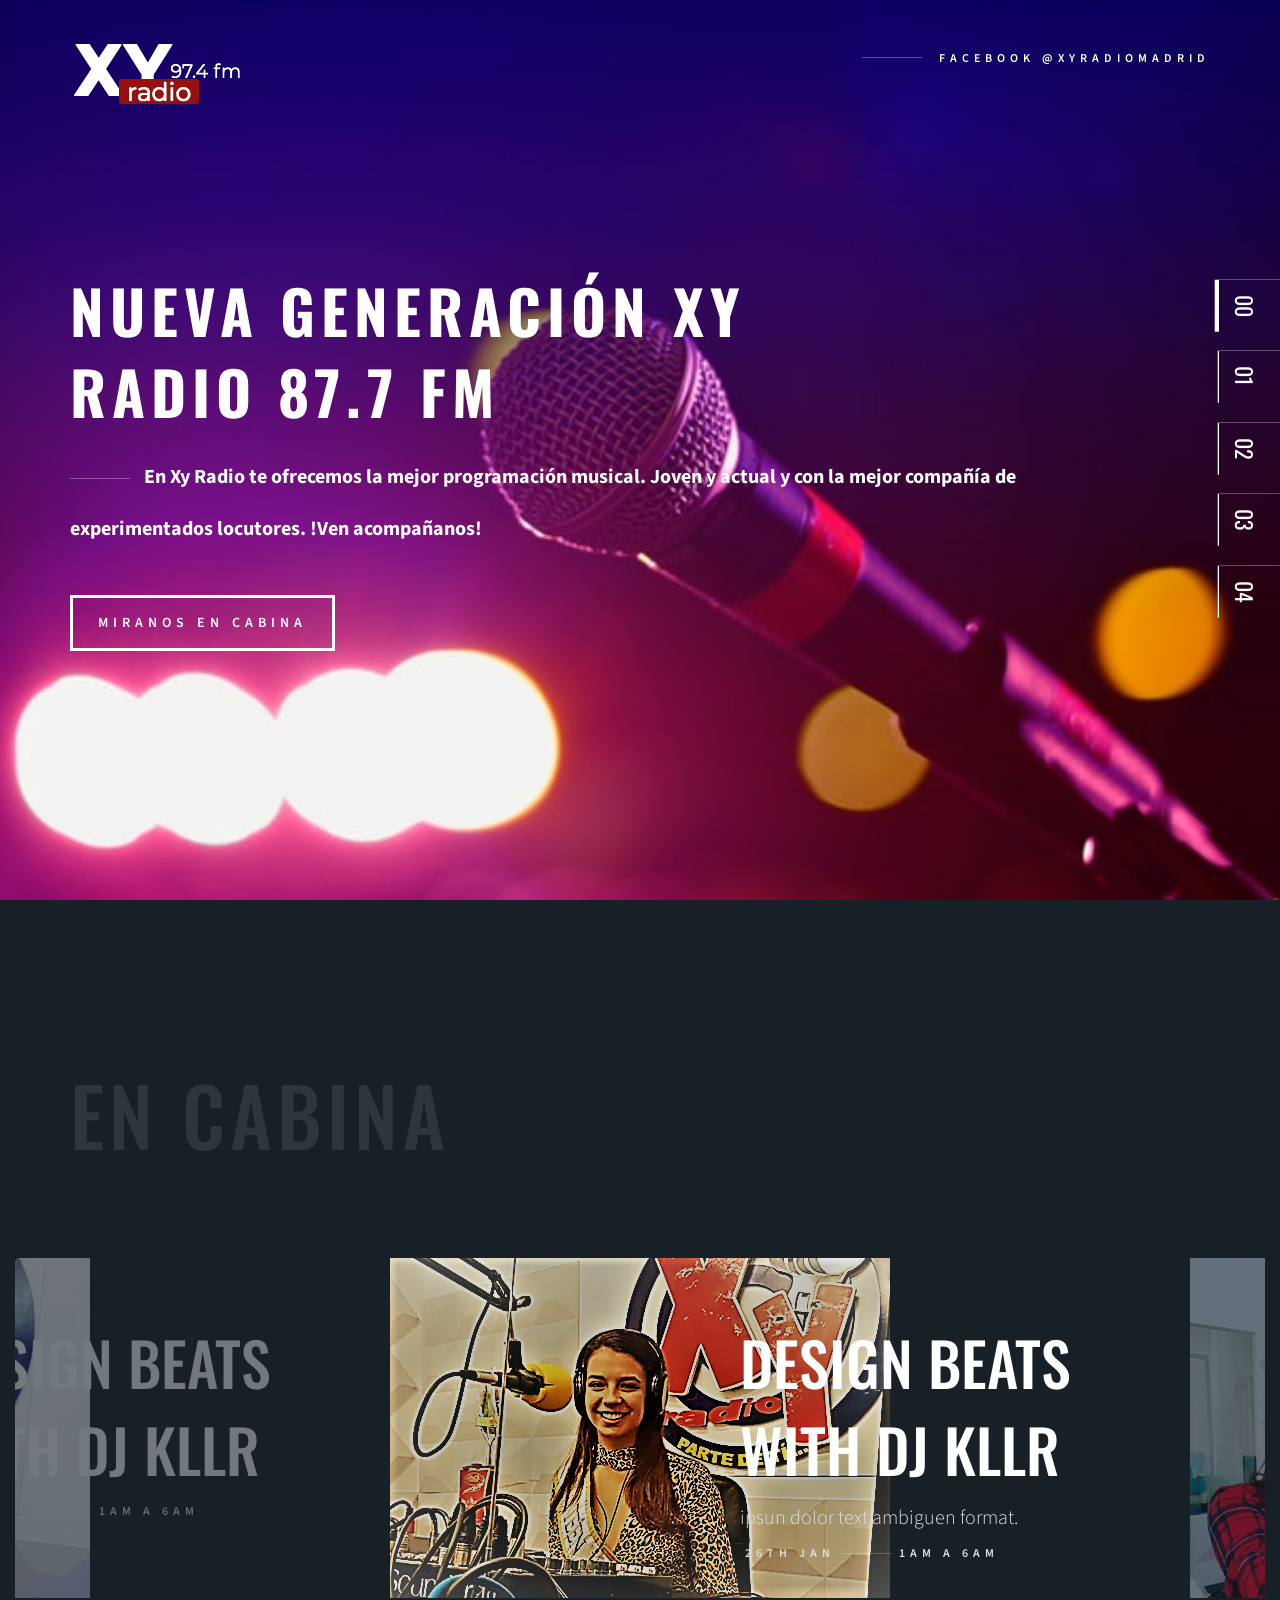
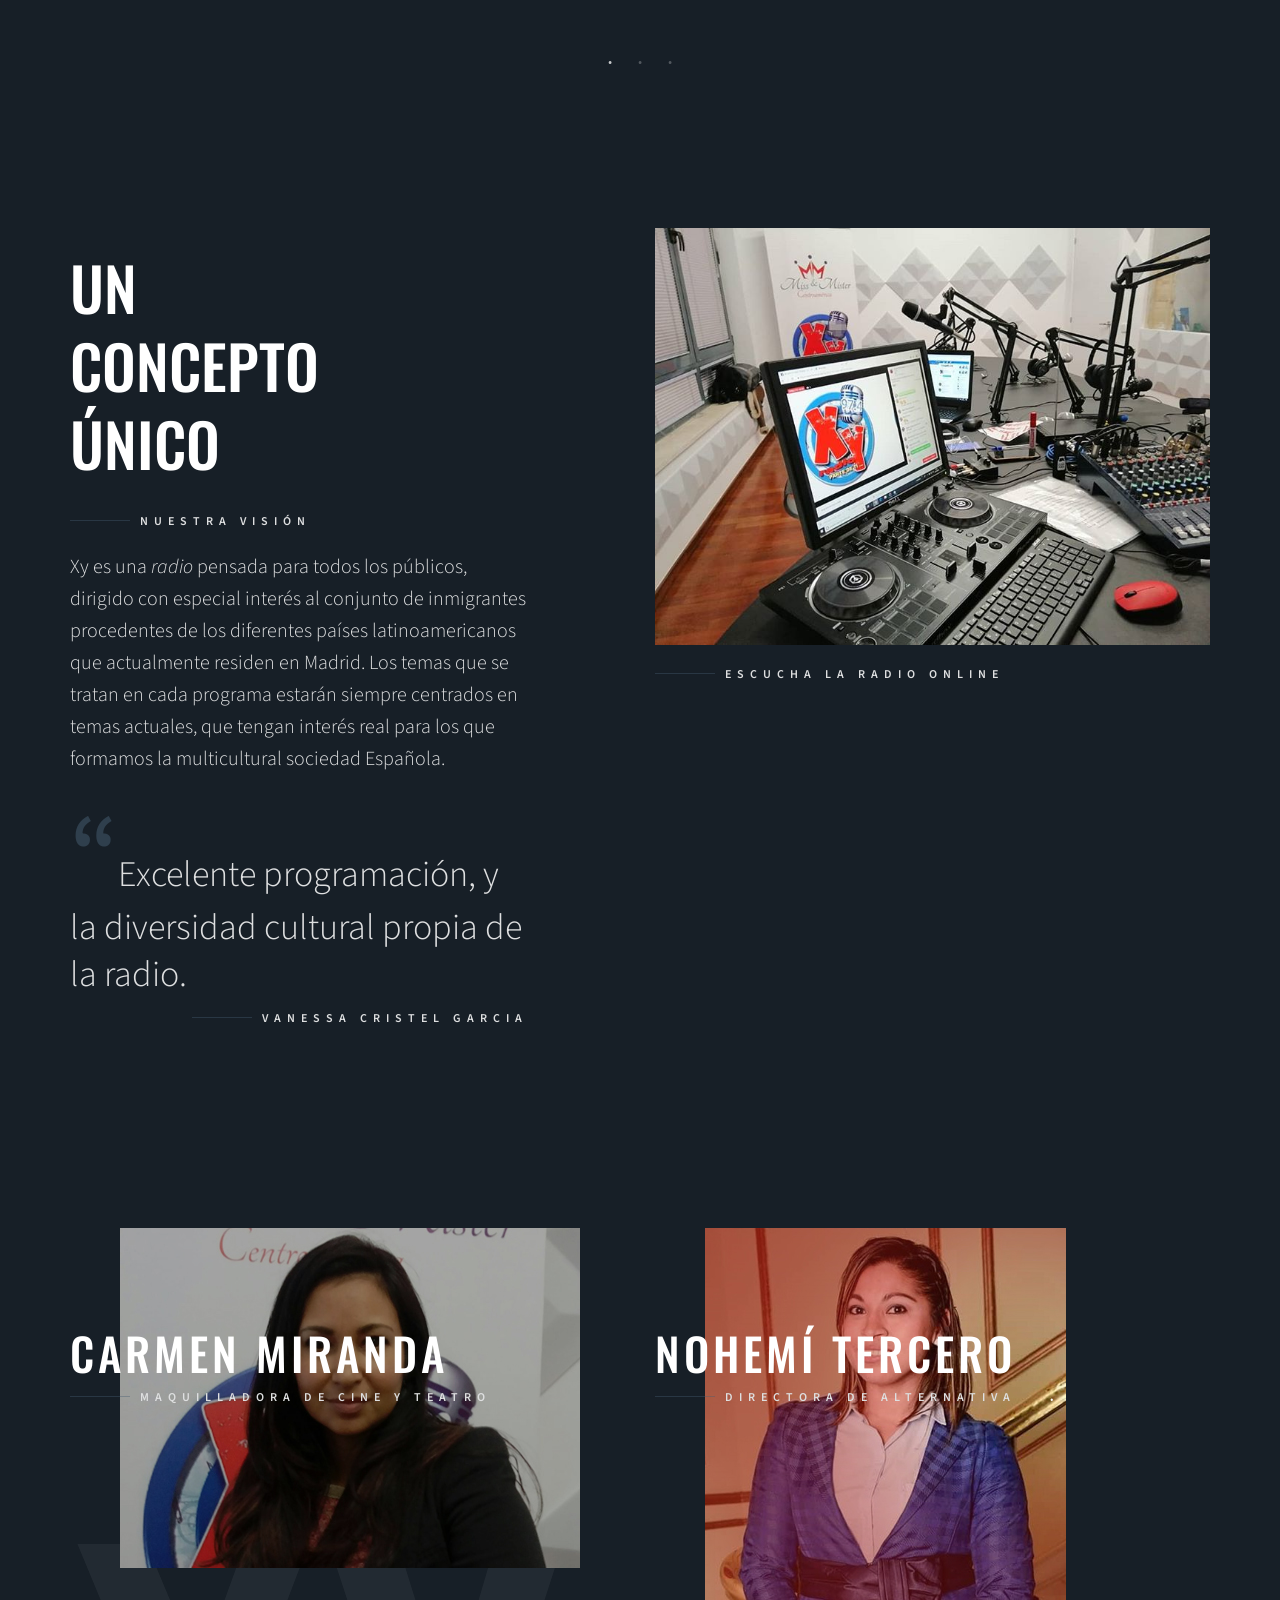
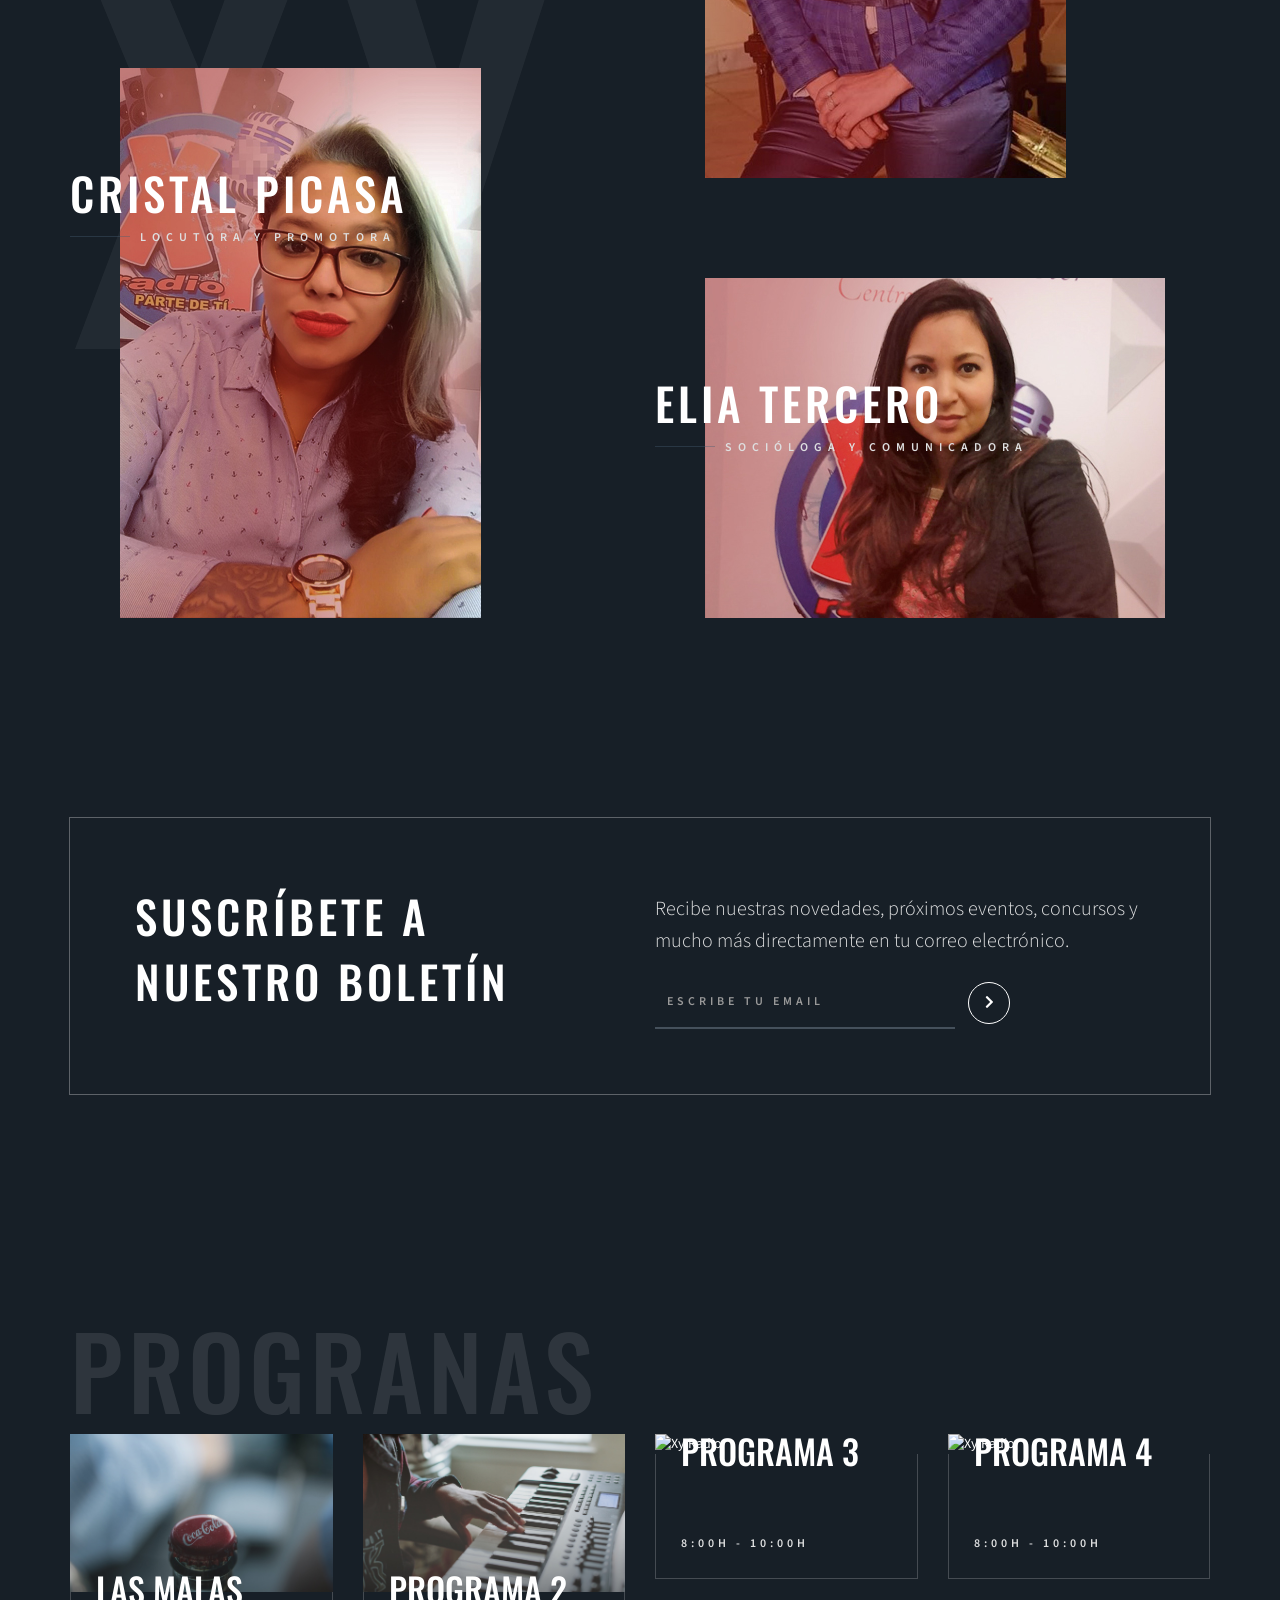
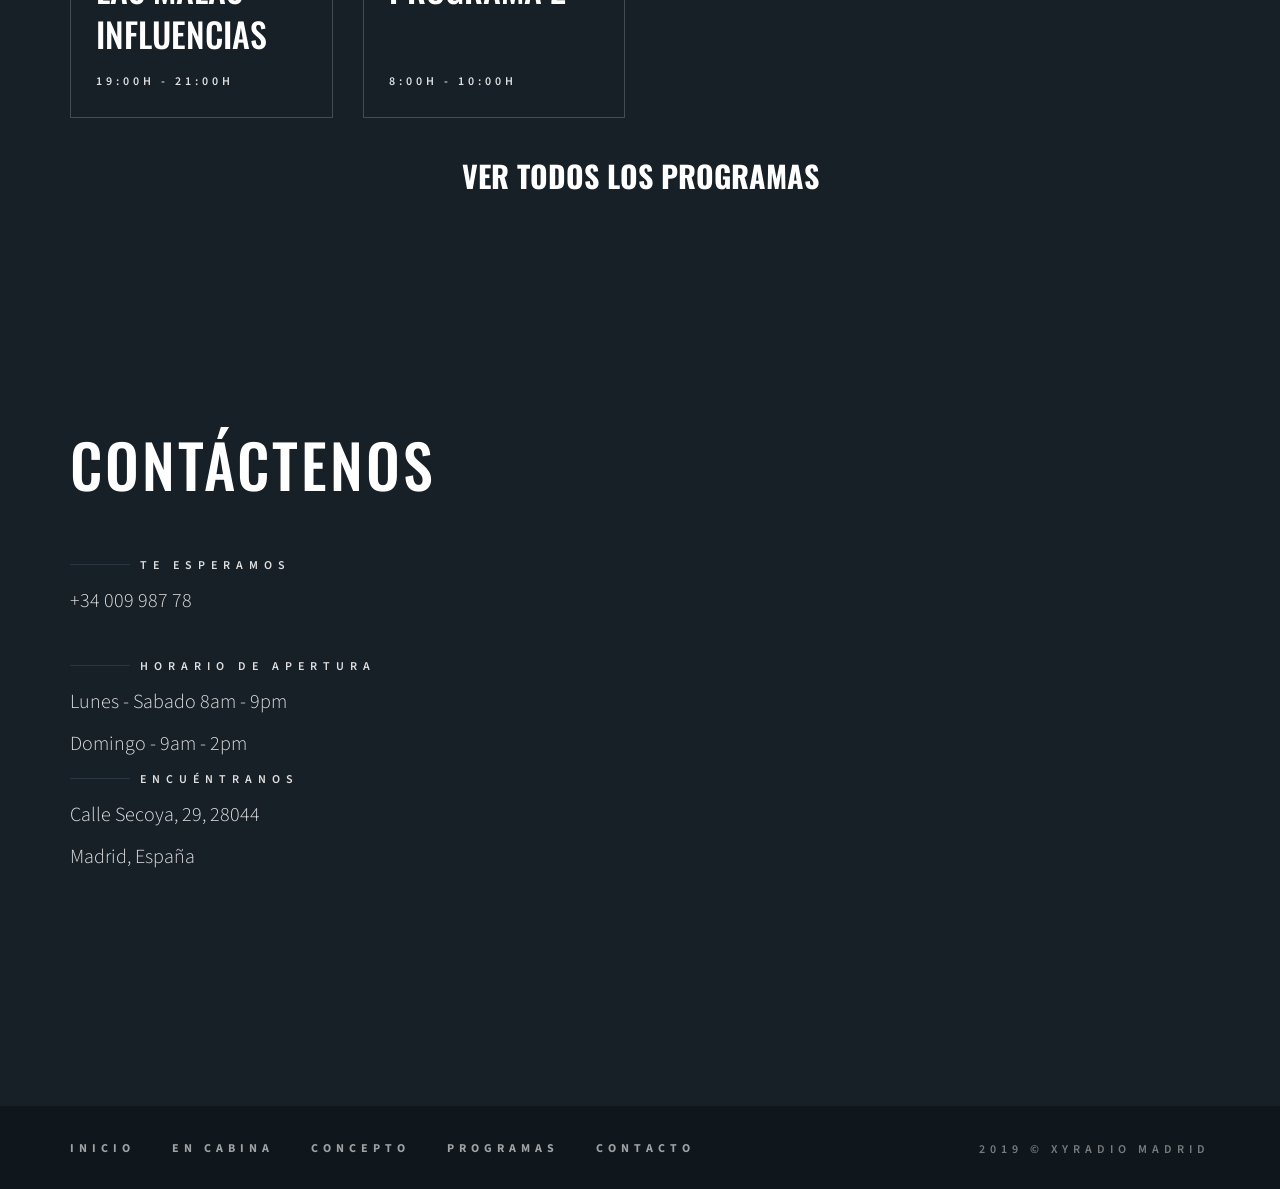
==== commit 2715d3c8: "Resumida" ====
--- a/index.html
+++ b/index.html
@@ -102,7 +102,7 @@
 
       <div class="slide">
         <div class="event-wrapper">
-          <a href="event.html"><img src="assets/images/event1.png" class="img-responsive" alt="" /></a>
+          <a href="event.html"><img src="assets/images/event1.png" class="img-responsive" alt="Xy Radio" /></a>
           <div class="content">
             <a href="event.html"><h3>Design beats with DJ KLLR</h3></a>
             
@@ -115,7 +115,7 @@
 
       <div class="slide">
         <div class="event-wrapper">
-          <a href="event.html"><img src="assets/images/event2.png" class="img-responsive" alt="" /></a>
+          <a href="event.html"><img src="assets/images/event2.png" class="img-responsive" alt="Xy Radio" /></a>
           <div class="content">
             <a href="event.html"><h3>Design beats with DJ KLLR</h3></a>
             <p class="date">26th JAN <span></span> 1AM a 6AM</p>
@@ -125,7 +125,7 @@
 
       <div class="slide">
         <div class="event-wrapper">
-          <a href="event.html"><img src="assets/images/event3.png" class="img-responsive" alt="" /></a>
+          <a href="event.html"><img src="assets/images/event3.png" class="img-responsive" alt="Xy Radio" /></a>
           <div class="content">
             <a href="event.html"><h3>Design beats with DJ KLLR</h3></a>
             <p class="date">26th JAN <span></span> 1AM a 6AM</p>
@@ -160,7 +160,7 @@
         </div> <!-- /.col-md-6 -->
 
         <div class="col-lg-6 col-lg-offset-1 col-md-6">
-          <img src="assets/images/Cabina-xy-radio.jpg" class="img-responsive scroll-reveal" alt="" />
+          <img src="assets/images/Cabina-xy-radio.jpg" class="img-responsive scroll-reveal" alt="Xy Radio" />
 <br/>
 
           <p class="subtitle scroll-reveal">Escucha la Radio Online</p>
@@ -209,7 +209,7 @@
         <div class="col-sm-6">
 
           <div class="staff-member">
-            <img src="assets/images/staff1.jpg" class="img-responsive scroll-reveal" alt="" />
+            <img src="assets/images/staff1.jpg" class="img-responsive scroll-reveal" alt="Xy Radio" />
             <div class="content scroll-reveal">
               <h3>Carmen Miranda</h3>
               <p class="subtitle">Maquilladora de cine y teatro</p>
@@ -222,7 +222,7 @@
           </div> <!-- /.staff-member -->
 
           <div class="staff-member">
-            <img src="assets/images/staff3.jpg" class="img-responsive scroll-reveal" alt="" />
+            <img src="assets/images/staff3.jpg" class="img-responsive scroll-reveal" alt="Xy Radio" />
             <div class="content scroll-reveal">
               <h3>Cristal Picasa</h3>
               <p class="subtitle">Locutora y promotora</p>
@@ -239,7 +239,7 @@
         <div class="col-sm-6">
 
           <div class="staff-member">
-            <img src="assets/images/staff2.jpg" class="img-responsive scroll-reveal" alt="" />
+            <img src="assets/images/staff2.jpg" class="img-responsive scroll-reveal" alt="Xy Radio" />
             <div class="content scroll-reveal">
               <h3>Nohemí Tercero</h3>
               <p class="subtitle">Directora de  Alternativa</p>
@@ -252,7 +252,7 @@
           </div> <!-- /.staff-member -->
 
           <div class="staff-member">
-            <img src="assets/images/staff4.jpg" class="img-responsive scroll-reveal" alt="" />
+            <img src="assets/images/staff4.jpg" class="img-responsive scroll-reveal" alt="Xy Radio" />
             <div class="content scroll-reveal">
               <h3>Elia Tercero</h3>
               <p class="subtitle">Socióloga y comunicadora</p>
@@ -307,7 +307,7 @@
 
       <div class="col-md-3 col-sm-6">
         <div class="news-post">
-          <a href="single-post.html"><img src="assets/images/news1.jpg" class="img-responsive scroll-reveal" alt="" /></a>
+          <a href="single-post.html"><img src="assets/images/news1.jpg" class="img-responsive scroll-reveal" alt="Xy Radio" /></a>
           <div class="content scroll-reveal">
             <h3><a href="single-post.html">Las Malas Influencias</a></h3>
             <!--<p class="text">Banjo tote bag bicycle rights, High Life sartorial cray craft beer whatever street art fap.</p>-->
@@ -318,7 +318,7 @@
 
       <div class="col-md-3 col-sm-6">
         <div class="news-post">
-          <a href="single-post.html"><img src="assets/images/news2.jpg" class="img-responsive scroll-reveal" alt="" /></a>
+          <a href="single-post.html"><img src="assets/images/news2.jpg" class="img-responsive scroll-reveal" alt="Xy Radio" /></a>
           <div class="content scroll-reveal">
             <h3><a href="single-post.html">Programa 2</a></h3>
             <!--<p class="text">Banjo tote bag bicycle rights, High Life sartorial cray craft beer whatever street art fap.</p>-->
@@ -329,7 +329,7 @@
 
       <div class="col-md-3 col-sm-6">
         <div class="news-post">
-          <a href="single-post.html"><img src="assets/images/news3.jpg" class="img-responsive scroll-reveal" alt="" /></a>
+          <a href="single-post.html"><img src="assets/images/news3.jpg" class="img-responsive scroll-reveal" alt="Xy Radio" /></a>
           <div class="content scroll-reveal">
             <h3><a href="single-post.html">Programa 3</a></h3>
             <!--<p class="text">Banjo tote bag bicycle rights, High Life sartorial cray craft beer whatever street art fap.</p>-->
@@ -340,7 +340,7 @@
 
       <div class="col-md-3 col-sm-6">
         <div class="news-post">
-          <a href="single-post.html"><img src="assets/images/news4.jpg" class="img-responsive scroll-reveal" alt="" /></a>
+          <a href="single-post.html"><img src="assets/images/news4.jpg" class="img-responsive scroll-reveal" alt="Xy Radio" /></a>
           <div class="content scroll-reveal">
             <h3><a href="single-post.html">Programa 4</a></h3>
             <!--<p class="text">Banjo tote bag bicycle rights, High Life sartorial cray craft beer whatever street art fap.</p>-->
